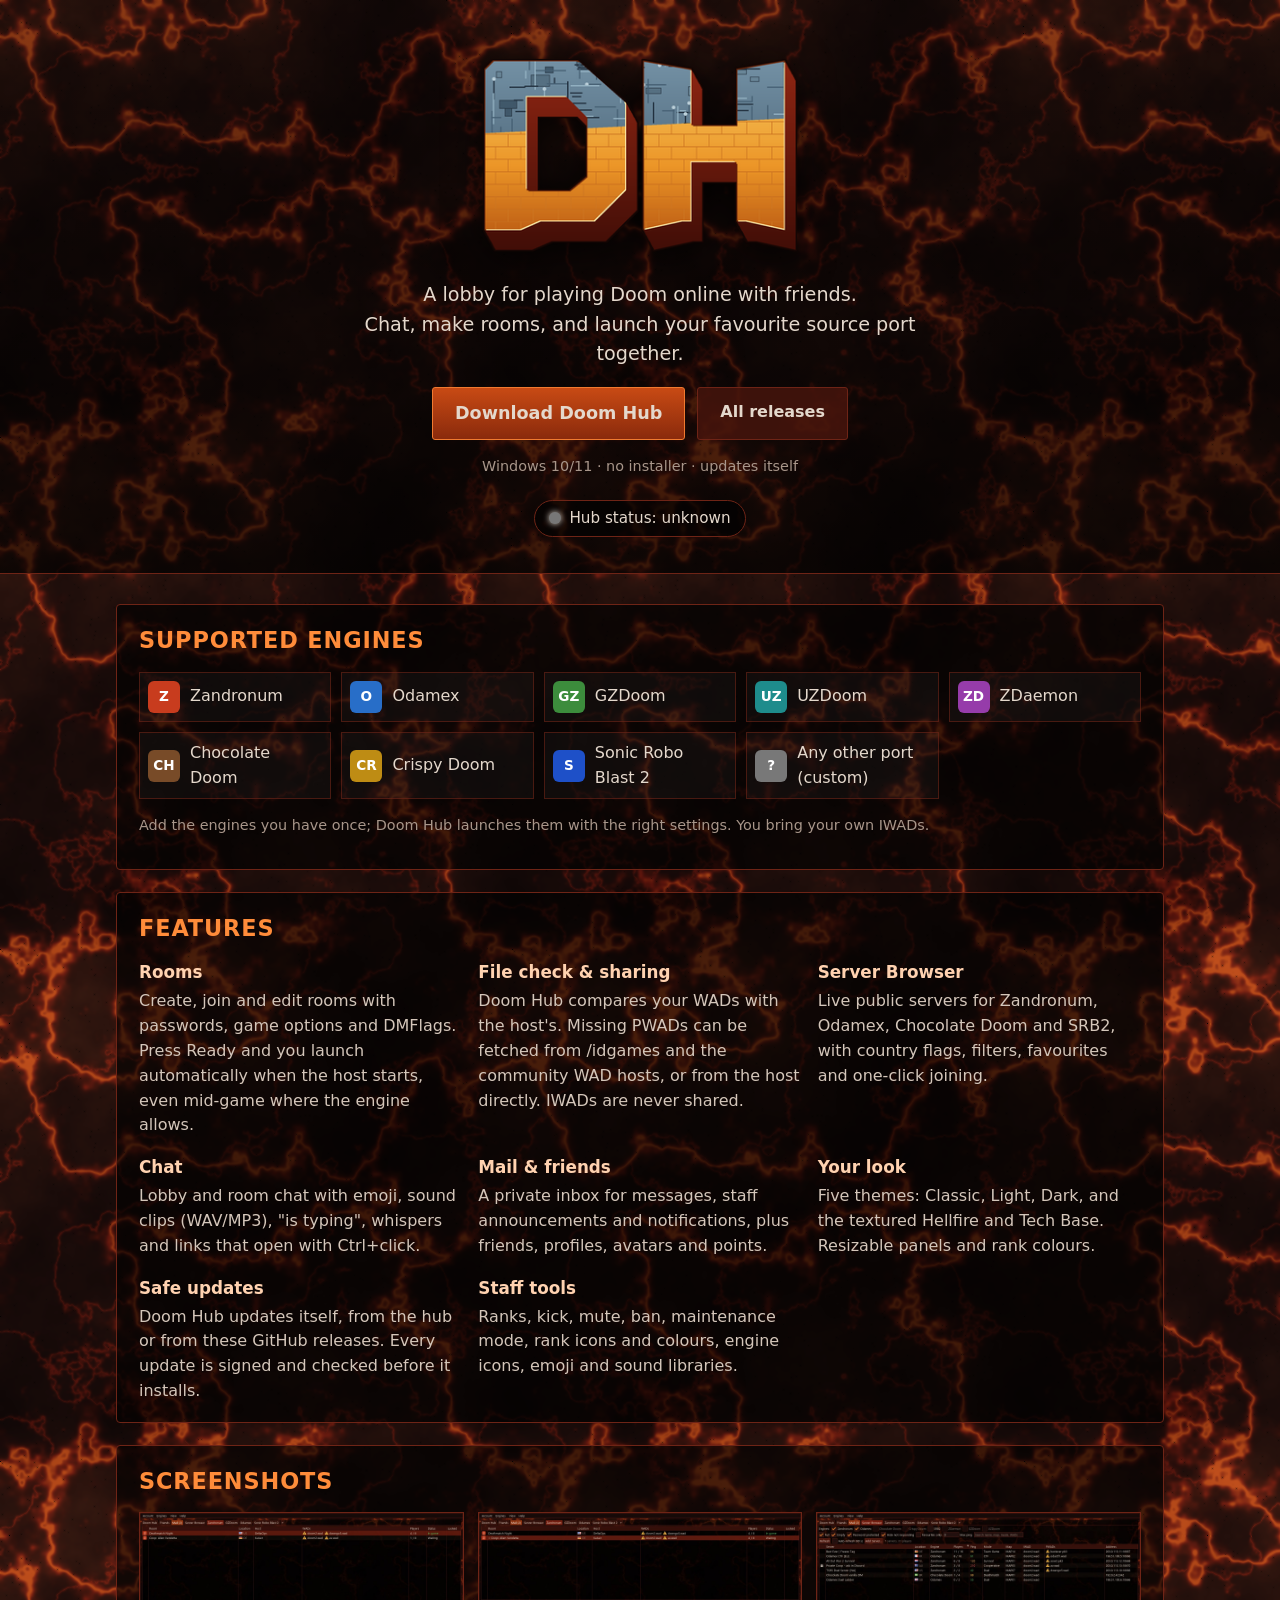
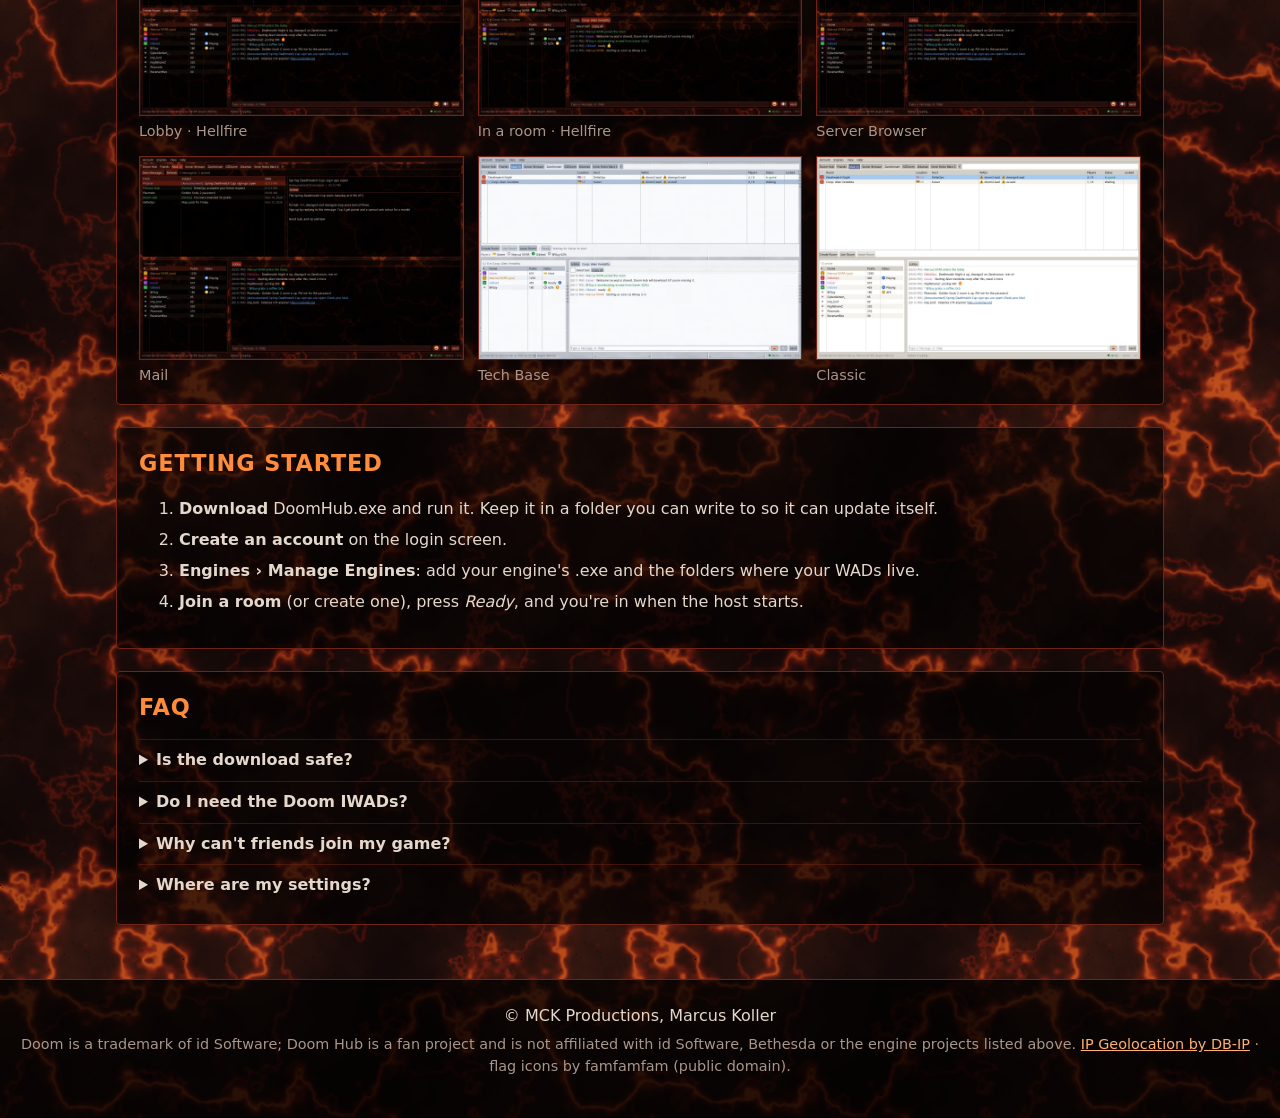
==== site/index.html @ 15cb5c6c "Add the Doom Hub website with hub status" ====
<!doctype html>
<html lang="en">
<head>
<meta charset="utf-8">
<meta name="viewport" content="width=device-width, initial-scale=1">
<title>Doom Hub</title>
<meta name="description" content="Doom Hub: a lobby for playing Doom online with friends. Chat, rooms and one-click launching for Zandronum, Odamex, GZDoom, UZDoom, ZDaemon, Chocolate Doom, Crispy Doom and Sonic Robo Blast 2.">
<link rel="icon" type="image/png" href="img/icon.png">
<link rel="stylesheet" href="style.css">
</head>
<body>
<header class="hero">
  <img class="logo" src="img/logo.png" alt="Doom Hub">
  <p class="tagline">A lobby for playing Doom online with friends.<br>Chat, make rooms, and launch your favourite source port together.</p>
  <div class="actions">
    <a id="download" class="button primary" href="https://github.com/Marcus101RR/DoomHub/releases/latest">Download Doom Hub</a>
    <a class="button" href="https://github.com/Marcus101RR/DoomHub/releases">All releases</a>
  </div>
  <p id="release" class="small">Windows 10/11 &middot; no installer &middot; updates itself</p>
  <div id="status" class="status unknown" title="Checked every 15 minutes">
    <span class="dot"></span><span id="status-text">Hub status: checking...</span>
  </div>
</header>

<main>
  <section>
    <h2>Supported engines</h2>
    <div class="engines">
      <div class="engine"><span class="badge" style="background:#c83c1e">Z</span>Zandronum</div>
      <div class="engine"><span class="badge" style="background:#286ec8">O</span>Odamex</div>
      <div class="engine"><span class="badge" style="background:#3c8c3c">GZ</span>GZDoom</div>
      <div class="engine"><span class="badge" style="background:#1e8c8c">UZ</span>UZDoom</div>
      <div class="engine"><span class="badge" style="background:#963caa">ZD</span>ZDaemon</div>
      <div class="engine"><span class="badge" style="background:#784b28">CH</span>Chocolate Doom</div>
      <div class="engine"><span class="badge" style="background:#be8c14">CR</span>Crispy Doom</div>
      <div class="engine"><span class="badge" style="background:#1e50c8">S</span>Sonic Robo Blast 2</div>
      <div class="engine"><span class="badge" style="background:#787878">?</span>Any other port (custom)</div>
    </div>
    <p class="small">Add the engines you have once; Doom Hub launches them with the right settings. You bring your own IWADs.</p>
  </section>

  <section>
    <h2>Features</h2>
    <div class="features">
      <div><h3>Rooms</h3><p>Create, join and edit rooms with passwords, game options and DMFlags. Press Ready and you launch automatically when the host starts, even mid-game where the engine allows.</p></div>
      <div><h3>File check &amp; sharing</h3><p>Doom Hub compares your WADs with the host's. Missing PWADs can be fetched from /idgames and the community WAD hosts, or from the host directly. IWADs are never shared.</p></div>
      <div><h3>Server Browser</h3><p>Live public servers for Zandronum, Odamex, Chocolate Doom and SRB2, with country flags, filters, favourites and one-click joining.</p></div>
      <div><h3>Chat</h3><p>Lobby and room chat with emoji, sound clips (WAV/MP3), "is typing", whispers and links that open with Ctrl+click.</p></div>
      <div><h3>Mail &amp; friends</h3><p>A private inbox for messages, staff announcements and notifications, plus friends, profiles, avatars and points.</p></div>
      <div><h3>Your look</h3><p>Five themes: Classic, Light, Dark, and the textured Hellfire and Tech Base. Resizable panels and rank colours.</p></div>
      <div><h3>Safe updates</h3><p>Doom Hub updates itself, from the hub or from these GitHub releases. Every update is signed and checked before it installs.</p></div>
      <div><h3>Staff tools</h3><p>Ranks, kick, mute, ban, maintenance mode, rank icons and colours, engine icons, emoji and sound libraries.</p></div>
    </div>
  </section>

  <section>
    <h2>Screenshots</h2>
    <div class="shots">
      <figure><a href="img/lobby-hellfire.jpg"><img src="img/lobby-hellfire.jpg" alt="Lobby, Hellfire theme" loading="lazy"></a><figcaption>Lobby &middot; Hellfire</figcaption></figure>
      <figure><a href="img/room-hellfire.jpg"><img src="img/room-hellfire.jpg" alt="In a room" loading="lazy"></a><figcaption>In a room &middot; Hellfire</figcaption></figure>
      <figure><a href="img/browser-hellfire.jpg"><img src="img/browser-hellfire.jpg" alt="Server Browser" loading="lazy"></a><figcaption>Server Browser</figcaption></figure>
      <figure><a href="img/mail-hellfire.jpg"><img src="img/mail-hellfire.jpg" alt="Mail" loading="lazy"></a><figcaption>Mail</figcaption></figure>
      <figure><a href="img/room-techbase.jpg"><img src="img/room-techbase.jpg" alt="Tech Base theme" loading="lazy"></a><figcaption>Tech Base</figcaption></figure>
      <figure><a href="img/lobby-classic.jpg"><img src="img/lobby-classic.jpg" alt="Classic theme" loading="lazy"></a><figcaption>Classic</figcaption></figure>
    </div>
  </section>

  <section>
    <h2>Getting started</h2>
    <ol class="steps">
      <li><strong>Download</strong> DoomHub.exe and run it. Keep it in a folder you can write to so it can update itself.</li>
      <li><strong>Create an account</strong> on the login screen.</li>
      <li><strong>Engines &rsaquo; Manage Engines</strong>: add your engine's .exe and the folders where your WADs live.</li>
      <li><strong>Join a room</strong> (or create one), press <em>Ready</em>, and you're in when the host starts.</li>
    </ol>
  </section>

  <section>
    <h2>FAQ</h2>
    <details><summary>Is the download safe?</summary><p>Each release comes with <code>DoomHub.exe.sig</code>. Doom Hub checks that signature before installing any update and refuses files that weren't signed by the developer.</p></details>
    <details><summary>Do I need the Doom IWADs?</summary><p>Yes. Doom Hub never shares or downloads IWADs (doom.wad, doom2.wad...). Steam and GOG copies work; free alternatives like Freedoom work too.</p></details>
    <details><summary>Why can't friends join my game?</summary><p>Hosting needs the game's UDP port forwarded on your router (Doom Hub shows which one when you create a room). Sharing files directly needs the sharing port (UDP 10667 by default).</p></details>
    <details><summary>Where are my settings?</summary><p>In <code>%APPDATA%\DoomHub\DoomHub</code>. Passwords are never saved.</p></details>
  </section>
</main>

<footer>
  <p>&copy; MCK Productions, Marcus Koller</p>
  <p class="small">Doom is a trademark of id Software; Doom Hub is a fan project and is not affiliated with id Software, Bethesda or the engine projects listed above.
  <a href="https://db-ip.com">IP Geolocation by DB-IP</a> &middot; flag icons by famfamfam (public domain).</p>
</footer>
<script src="script.js"></script>
</body>
</html>
---- site/style.css ----
:root {
  --bg: #120908;
  --panel: rgba(0, 0, 0, 0.62);
  --border: #6e2416;
  --text: #e4d8cc;
  --muted: #a8968a;
  --accent: #e0601e;
  --accent-hi: #ff8c3a;
  --link: #ffb070;
}
* { box-sizing: border-box; }
html { color-scheme: dark; }
body {
  margin: 0;
  background: var(--bg) url("img/tex_hellfire.png") repeat;
  background-size: 512px;
  color: var(--text);
  font: 16px/1.55 "Segoe UI", system-ui, -apple-system, Roboto, sans-serif;
}
a { color: var(--link); }
code { background: rgba(255, 255, 255, 0.08); padding: 0 4px; border-radius: 3px; }
.hero { text-align: center; padding: 56px 16px 36px; background: linear-gradient(rgba(0,0,0,0.25), rgba(0,0,0,0.7)); border-bottom: 1px solid var(--border); }
.logo { width: min(320px, 70vw); height: auto; image-rendering: auto; filter: drop-shadow(0 6px 18px rgba(0,0,0,0.8)); }
.tagline { font-size: 1.2rem; margin: 18px auto; max-width: 640px; }
.actions { display: flex; gap: 12px; justify-content: center; flex-wrap: wrap; }
.button { display: inline-block; padding: 12px 22px; border: 1px solid var(--border); background: rgba(70, 20, 12, 0.85); color: var(--text);
  text-decoration: none; font-weight: 600; border-radius: 3px; }
.button:hover { background: rgba(120, 34, 16, 0.95); }
.button.primary { background: linear-gradient(#c84a14, #8a2a0c); border-color: #f07a30; font-size: 1.1rem; }
.button.primary:hover { background: linear-gradient(#e05a1c, #a33410); }
.small { color: var(--muted); font-size: 0.9rem; }
.status { display: inline-flex; align-items: center; gap: 8px; margin-top: 8px; padding: 6px 14px; background: var(--panel);
  border: 1px solid var(--border); border-radius: 20px; font-size: 0.95rem; }
.status .dot { width: 12px; height: 12px; border-radius: 50%; background: #777; box-shadow: 0 0 6px currentColor; }
.status.online .dot { background: #3cd25a; color: #3cd25a; }
.status.maintenance .dot { background: #ff9c28; color: #ff9c28; }
.status.offline .dot { background: #e83a30; color: #e83a30; }
main { max-width: 1080px; margin: 0 auto; padding: 8px 16px 32px; }
section { background: var(--panel); border: 1px solid var(--border); padding: 18px 22px; margin: 22px 0; border-radius: 4px; }
h2 { margin: 0 0 14px; color: var(--accent-hi); font-size: 1.4rem; letter-spacing: 0.04em; text-transform: uppercase; }
h3 { margin: 0 0 4px; color: #ffd2b0; font-size: 1.05rem; }
.engines { display: grid; grid-template-columns: repeat(auto-fill, minmax(190px, 1fr)); gap: 10px; }
.engine { display: flex; align-items: center; gap: 10px; padding: 8px; background: rgba(255,255,255,0.03); border: 1px solid rgba(110,36,22,0.6); }
.badge { display: inline-grid; place-items: center; width: 32px; height: 32px; border-radius: 6px; color: #fff; font-weight: 700; font-size: 0.85rem; flex: none; }
.features { display: grid; grid-template-columns: repeat(auto-fill, minmax(240px, 1fr)); gap: 16px; }
.features p { margin: 0; color: #d4c6ba; }
.shots { display: grid; grid-template-columns: repeat(auto-fill, minmax(300px, 1fr)); gap: 14px; }
.shots figure { margin: 0; }
.shots img { width: 100%; height: auto; display: block; border: 1px solid var(--border); }
.shots figcaption { color: var(--muted); font-size: 0.9rem; margin-top: 4px; }
.steps li { margin: 6px 0; }
details { border-top: 1px solid rgba(110,36,22,0.5); padding: 8px 0; }
summary { cursor: pointer; font-weight: 600; }
footer { text-align: center; padding: 20px 16px 36px; background: rgba(0,0,0,0.75); border-top: 1px solid var(--border); }
footer p { margin: 4px 0; }
@media (max-width: 520px) {
  .hero { padding-top: 36px; }
  section { padding: 14px; }
}
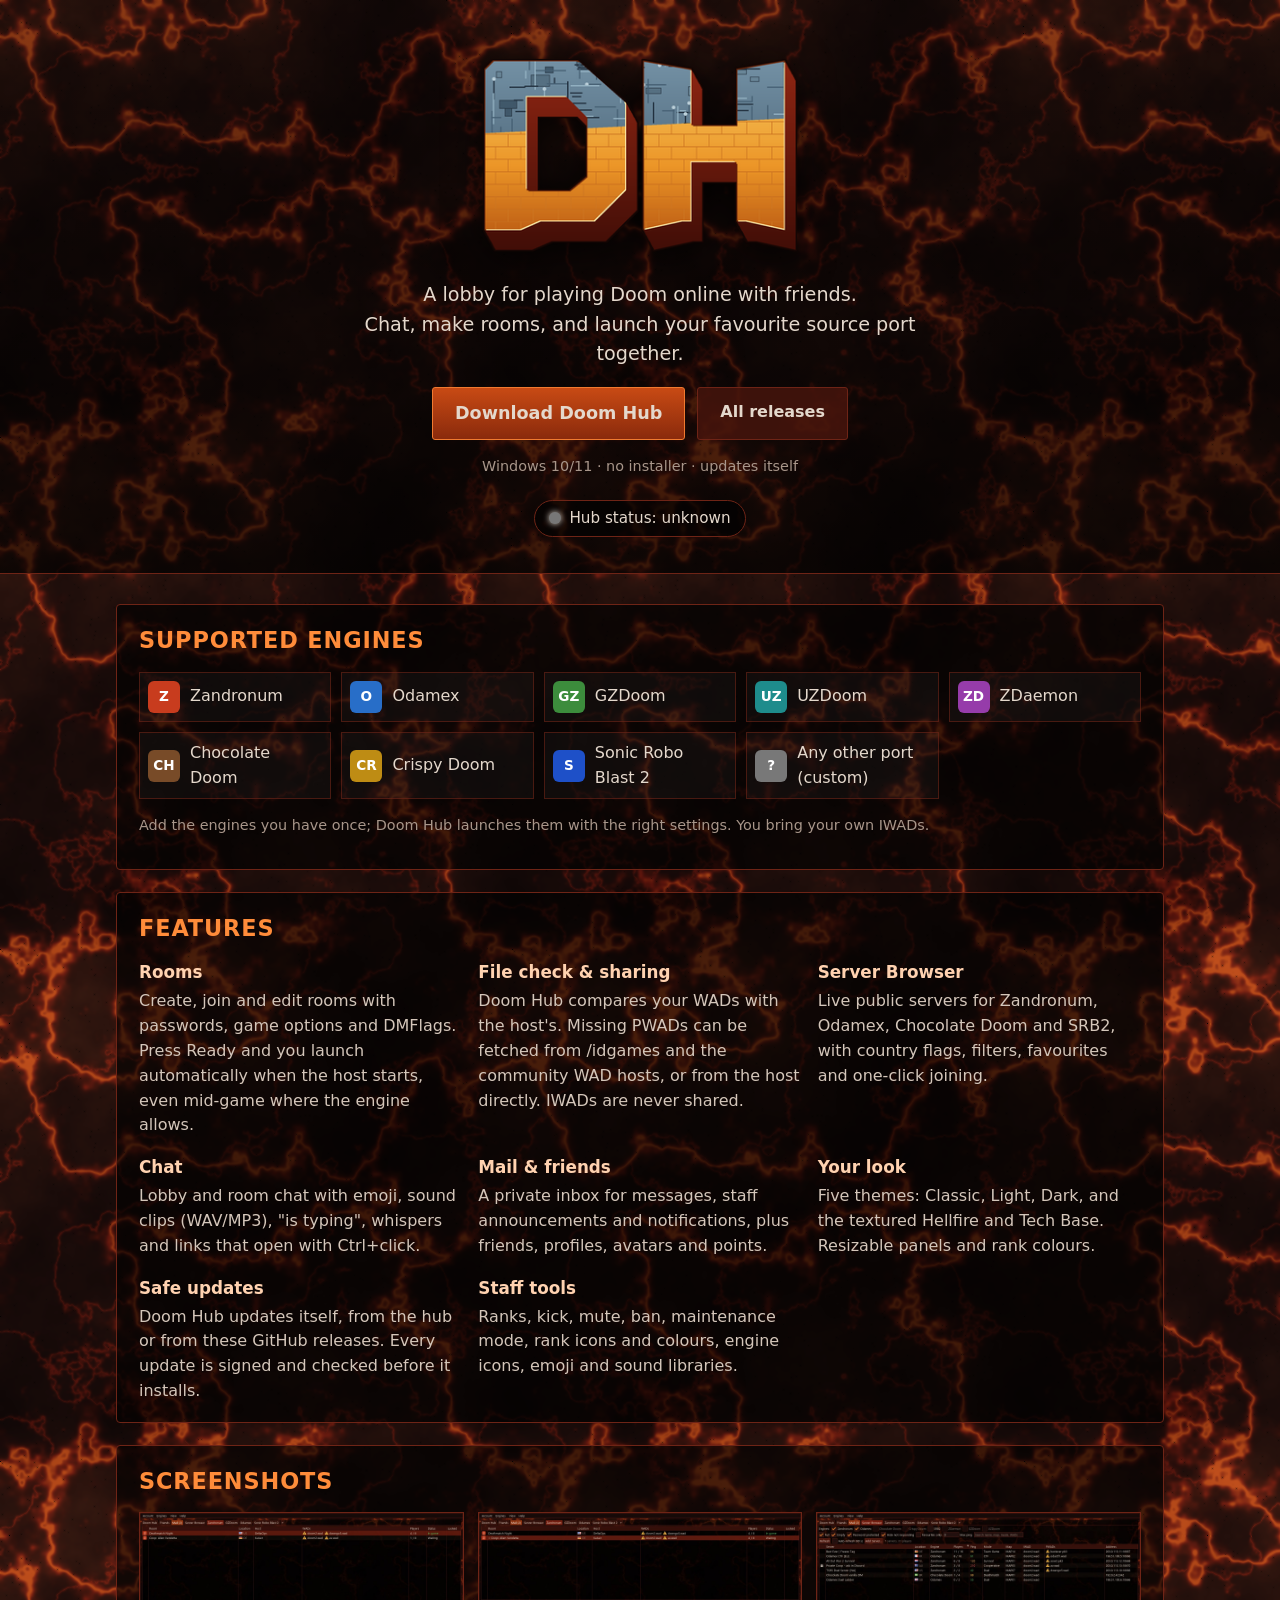
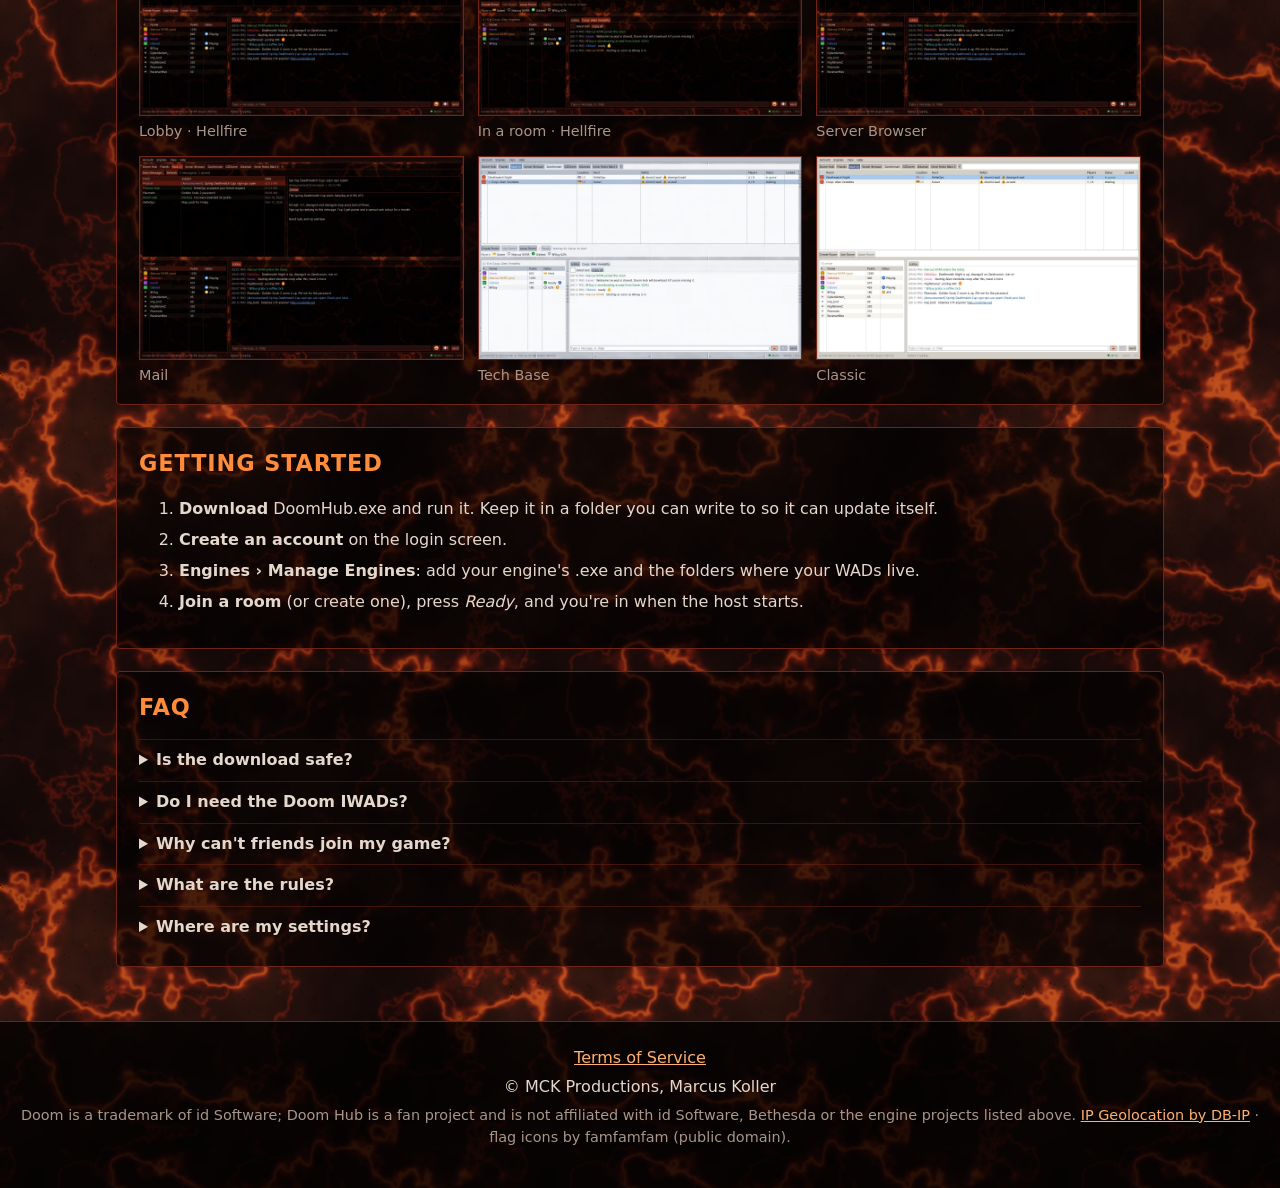
==== commit d1f76f55: "Add Terms of Service page and rules FAQ" ====
--- a/site/index.html
+++ b/site/index.html
@@ -80,11 +80,13 @@
     <details><summary>Is the download safe?</summary><p>Each release comes with <code>DoomHub.exe.sig</code>. Doom Hub checks that signature before installing any update and refuses files that weren't signed by the developer.</p></details>
     <details><summary>Do I need the Doom IWADs?</summary><p>Yes. Doom Hub never shares or downloads IWADs (doom.wad, doom2.wad...). Steam and GOG copies work; free alternatives like Freedoom work too.</p></details>
     <details><summary>Why can't friends join my game?</summary><p>Hosting needs the game's UDP port forwarded on your router (Doom Hub shows which one when you create a room). Sharing files directly needs the sharing port (UDP 10667 by default).</p></details>
+    <details><summary>What are the rules?</summary><p>Be decent, keep it clean, and only share files you're allowed to share. You must be 13 or older. Breaking the rules earns infractions, and several within 12 months mean an automatic ban. Read the full <a href="terms.html">Terms of Service</a>.</p></details>
     <details><summary>Where are my settings?</summary><p>In <code>%APPDATA%\DoomHub\DoomHub</code>. Passwords are never saved.</p></details>
   </section>
 </main>
 
 <footer>
+  <p><a href="terms.html">Terms of Service</a></p>
   <p>&copy; MCK Productions, Marcus Koller</p>
   <p class="small">Doom is a trademark of id Software; Doom Hub is a fan project and is not affiliated with id Software, Bethesda or the engine projects listed above.
   <a href="https://db-ip.com">IP Geolocation by DB-IP</a> &middot; flag icons by famfamfam (public domain).</p>
--- a/site/style.css
+++ b/site/style.css
@@ -57,3 +57,8 @@
   .hero { padding-top: 36px; }
   section { padding: 14px; }
 }
+.small-hero { padding: 28px 16px 18px; }
+.small-hero .logo { width: min(200px, 50vw); }
+.small-hero h1 { margin: 10px 0 0; color: var(--accent-hi); letter-spacing: 0.04em; text-transform: uppercase; font-size: 1.6rem; }
+main.terms { max-width: 860px; }
+main.terms li { margin: 4px 0; }
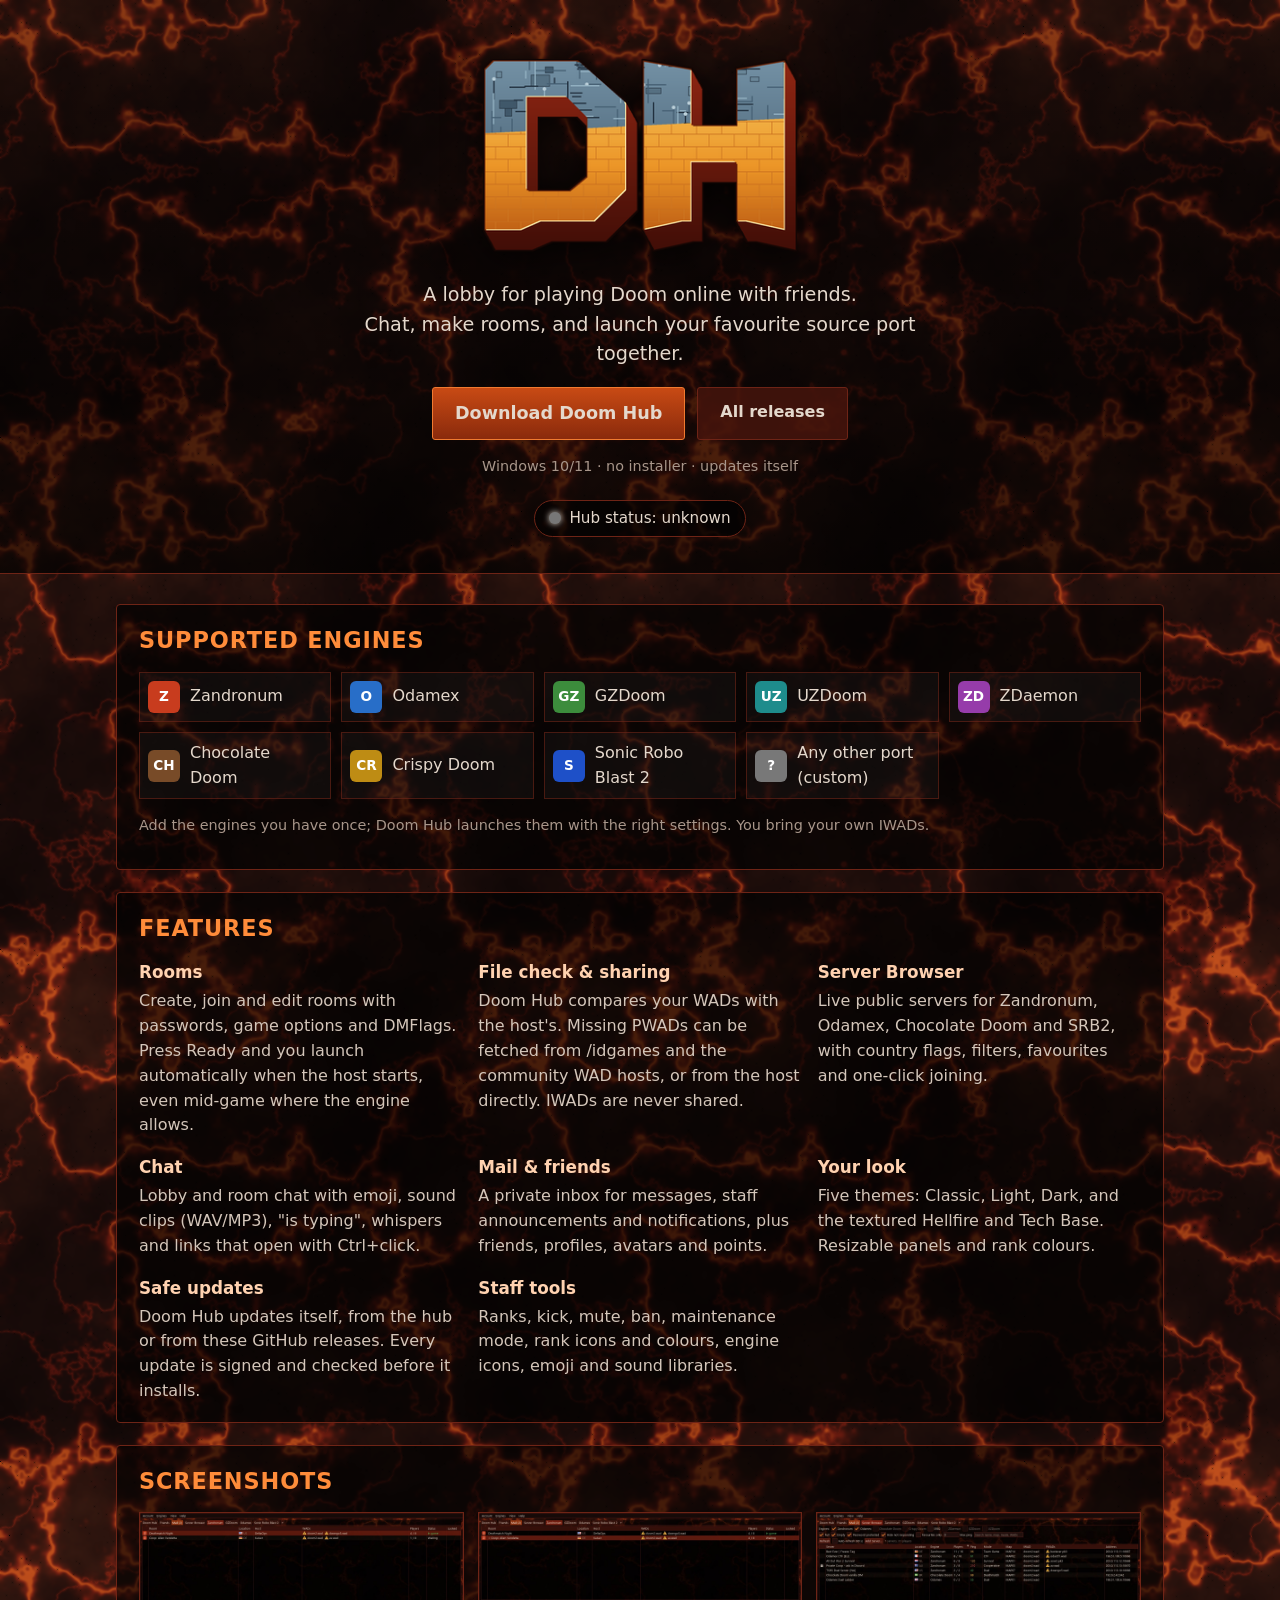
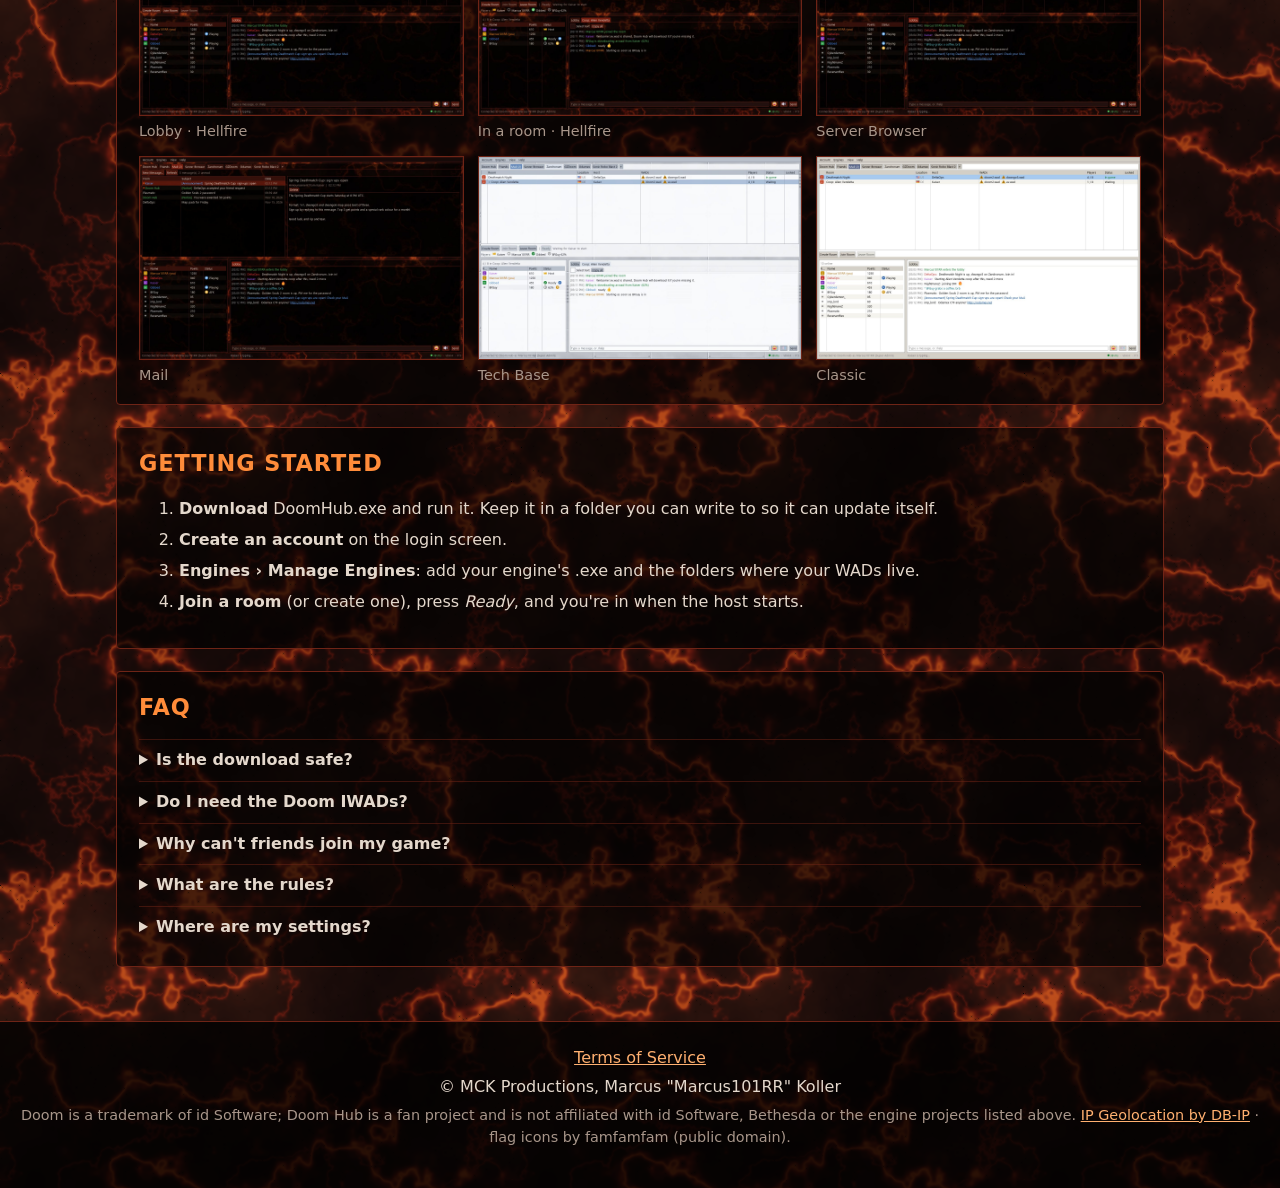
==== commit da269678: "Settings FAQ update, copyright name" ====
--- a/site/index.html
+++ b/site/index.html
@@ -81,13 +81,13 @@
     <details><summary>Do I need the Doom IWADs?</summary><p>Yes. Doom Hub never shares or downloads IWADs (doom.wad, doom2.wad...). Steam and GOG copies work; free alternatives like Freedoom work too.</p></details>
     <details><summary>Why can't friends join my game?</summary><p>Hosting needs the game's UDP port forwarded on your router (Doom Hub shows which one when you create a room). Sharing files directly needs the sharing port (UDP 10667 by default).</p></details>
     <details><summary>What are the rules?</summary><p>Be decent, keep it clean, and only share files you're allowed to share. You must be 13 or older. Breaking the rules earns infractions, and several within 12 months mean an automatic ban. Read the full <a href="terms.html">Terms of Service</a>.</p></details>
-    <details><summary>Where are my settings?</summary><p>In <code>%APPDATA%\DoomHub\DoomHub</code>. Passwords are never saved.</p></details>
+    <details><summary>Where are my settings?</summary><p>In <code>%APPDATA%\DoomHub\DoomHub</code>: <code>settings.json</code> (engines, WAD folders, theme, layout), plus <code>cache</code> (server emoji, sounds, rank icons and file checks). Copy <code>settings.json</code> to move your setup to another PC. Your password is never saved: <em>Remember password</em> keeps a login key that's encrypted for your Windows account, so it won't work if copied elsewhere (just log in again there).</p></details>
   </section>
 </main>
 
 <footer>
   <p><a href="terms.html">Terms of Service</a></p>
-  <p>&copy; MCK Productions, Marcus Koller</p>
+  <p>&copy; MCK Productions, Marcus "Marcus101RR" Koller</p>
   <p class="small">Doom is a trademark of id Software; Doom Hub is a fan project and is not affiliated with id Software, Bethesda or the engine projects listed above.
   <a href="https://db-ip.com">IP Geolocation by DB-IP</a> &middot; flag icons by famfamfam (public domain).</p>
 </footer>
